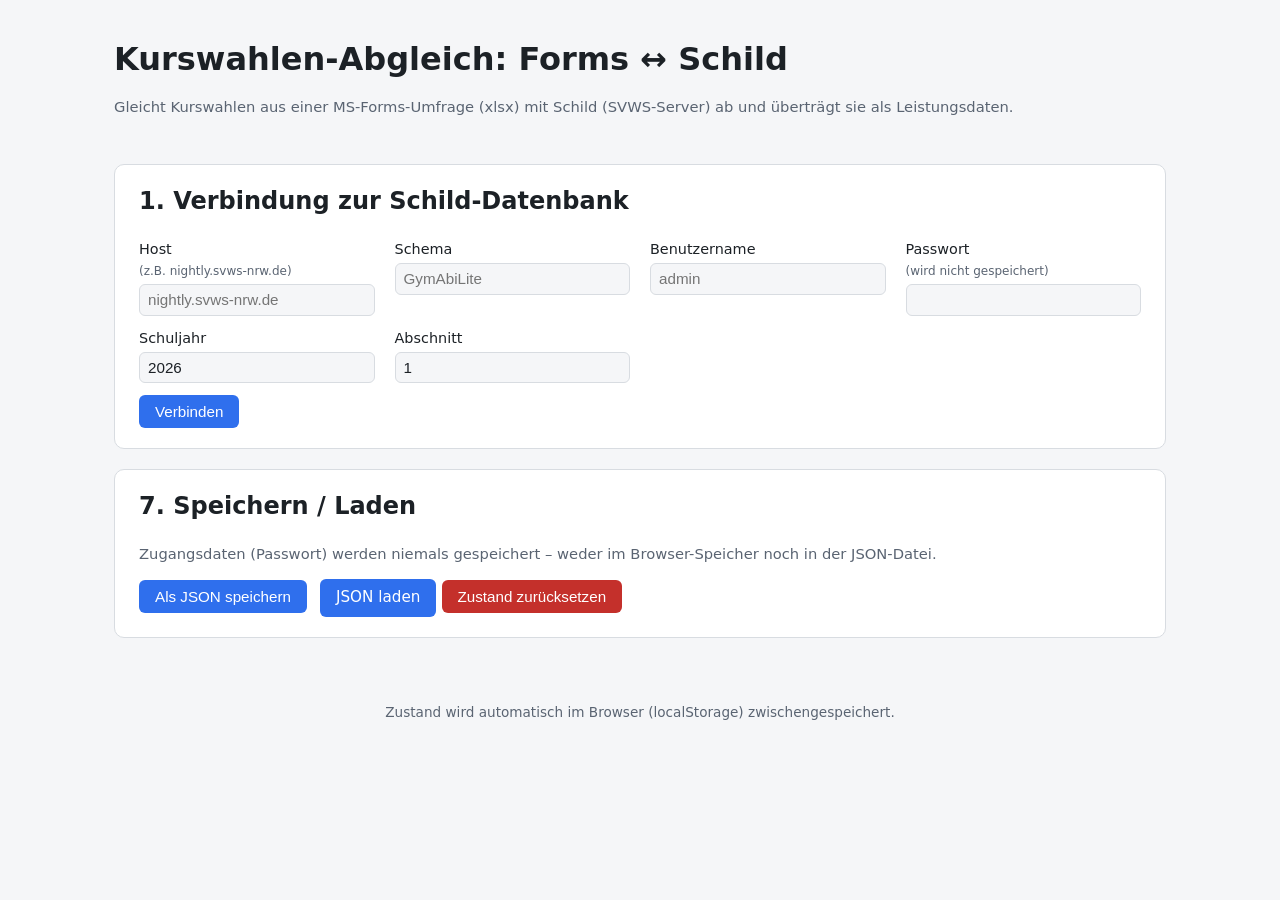
==== index.html @ 35ea18e5 "Funktion zum prüfen leerer Kurse eingebaut - ggf. löschen. (README ergänzt)" ====
<!DOCTYPE html>
<html lang="de">
<head>
<meta charset="UTF-8" />
<meta name="viewport" content="width=device-width, initial-scale=1.0" />
<title>Kurswahlen-Abgleich: Forms ↔ Schild</title>
<link rel="stylesheet" href="css/style.css" />
</head>
<body>
<header>
  <h1>Kurswahlen-Abgleich: Forms ↔ Schild</h1>
  <p class="subtitle">Gleicht Kurswahlen aus einer MS-Forms-Umfrage (xlsx) mit Schild (SVWS-Server) ab und überträgt sie als Leistungsdaten.</p>
</header>

<main>

<section id="section-connection" class="card">
  <h2>1. Verbindung zur Schild-Datenbank</h2>
  <div class="grid-form">
    <label>Host <small>(z.B. nightly.svws-nrw.de)</small>
      <input type="text" id="conn-host" placeholder="nightly.svws-nrw.de" />
    </label>
    <label>Schema
      <input type="text" id="conn-schema" placeholder="GymAbiLite" />
    </label>
    <label>Benutzername
      <input type="text" id="conn-username" placeholder="admin" autocomplete="username" />
    </label>
    <label>Passwort <small>(wird nicht gespeichert)</small>
      <input type="password" id="conn-password" autocomplete="current-password" />
    </label>
    <label>Schuljahr
      <input type="number" id="conn-jahr" placeholder="2026" />
    </label>
    <label>Abschnitt
      <input type="number" id="conn-abschnitt" min="1" max="2" placeholder="1" />
    </label>
  </div>
  <button id="btn-connect">Verbinden</button>
  <span id="connect-status" class="status-msg"></span>

  <div id="status-katalog-wrapper" class="hidden">
    <h3>Zu berücksichtigende Schüler-Status</h3>
    <div id="status-katalog-container" class="checkbox-row"></div>
  </div>
</section>

<section id="section-schild-data" class="card hidden">
  <h2>2. Schild-Daten laden</h2>
  <button id="btn-load-schild-data">Schüler &amp; Kurse laden</button>
  <span id="schild-data-status" class="status-msg"></span>
  <div id="schild-data-counts" class="counts"></div>
</section>

<section id="section-forms-import" class="card hidden">
  <h2>3. Forms-Datei laden</h2>
  <input type="file" id="forms-file-input" accept=".xlsx,.xls" />
  <span id="forms-file-status" class="status-msg"></span>

  <div id="forms-preview-wrapper" class="hidden table-scroll">
    <table id="forms-preview-table"></table>
  </div>

  <div id="forms-mapping-wrapper" class="hidden">
    <h3>Spaltenzuordnung</h3>
    <div class="mapping-columns">
      <div>
        <h4>Namensspalte</h4>
        <div id="forms-name-col-container" class="column-picker-list"></div>
      </div>
      <div>
        <h4>Kurswahl-Spalten</h4>
        <div id="forms-course-cols-container" class="column-picker-list"></div>
      </div>
    </div>
    <button id="btn-apply-mapping">Auswahl übernehmen</button>
    <span id="forms-mapping-status" class="status-msg"></span>
  </div>
</section>

<section id="section-course-rewrite" class="card hidden">
  <h2>3a. Kurs-Rewrite</h2>
  <p class="hint">
    Manche Forms-Antworten kombinieren mehrere Wahlen in einer Zelle (z.B. "Lernzeit + ELSA"). Über ein
    Trennzeichen lässt sich eine solche Zelle in mehrere einzelne Kurswahlen aufsplitten, die danach
    unabhängig voneinander gematcht und übertragen werden – aus "Lernzeit + ELSA" werden dann z.B. zwei
    getrennte Wahlen "Lernzeit" und "ELSA". Gilt für alle Kurswahl-Spalten gleichermaßen. Trennzeichen-Feld
    leeren, um nicht zu splitten (Standardzustand).
  </p>
  <label>Trennzeichen
    <input type="text" id="course-split-delimiter" placeholder="z.B. +" />
  </label>
  <button id="btn-apply-course-split">Übernehmen</button>
  <span id="course-split-status" class="status-msg"></span>
</section>

<section id="section-column-prefixes" class="card hidden">
  <h2>3b. Spaltenkürzel für Kurswahl-Spalten</h2>
  <p class="hint">
    Jeder Kurswahl-Spalte kann ein Kürzel vorangestellt werden, das beim Matching dem gewählten
    Kurstext vorangestellt wird (Standard: S&lt;Spaltennummer&gt;). So lässt sich z.B. "Rudern" aus
    Spalte 7 einem anderen Schild-Kurs zuordnen als "Rudern" aus Spalte 9. Kürzel-Feld leeren, um keinen
    Präfix zu verwenden; dasselbe Kürzel für mehrere Spalten vergeben, um sie beim Matching
    zusammenzufassen.
  </p>
  <div id="column-prefix-container" class="column-prefix-list"></div>
  <button id="btn-apply-column-prefixes">Kürzel übernehmen</button>
  <span id="column-prefix-status" class="status-msg"></span>
</section>

<section id="section-student-matching" class="card hidden">
  <h2>4. Abgleich Schüler</h2>
  <button id="btn-automatch-students">Automatisch matchen</button>
  <button id="btn-save-student-matches" class="btn-secondary">Speichern</button>
  <span id="student-match-summary" class="status-msg"></span>

  <div class="filter-row">
    <div class="checkbox-row" id="student-status-filter">
      <label><input type="checkbox" value="saved" checked /> Gespeichert</label>
      <label><input type="checkbox" value="high" checked /> Hohe Konfidenz (Vorschlag)</label>
      <label><input type="checkbox" value="low" checked /> Niedrige Konfidenz</label>
      <label><input type="checkbox" value="none" checked /> Kein Treffer</label>
      <label><input type="checkbox" value="ignored" checked /> Ignoriert</label>
    </div>
    <button type="button" class="btn-secondary" id="btn-student-filter-unsicher">Nur unsichere anzeigen</button>
    <button type="button" class="btn-secondary" id="btn-student-filter-alle">Alle anzeigen</button>
  </div>

  <div class="table-scroll">
    <table id="student-match-table">
      <thead><tr><th>Forms-Name</th><th>Schild-Schüler</th><th>Status</th><th>Ignorieren</th></tr></thead>
      <tbody></tbody>
    </table>
  </div>
  <datalist id="schueler-datalist"></datalist>
</section>

<section id="section-missing-students" class="card hidden">
  <h2>4a. Schüler ohne Forms-Abgabe</h2>
  <p class="hint">
    Zeigt Schild-Schüler:innen (aus der in Schritt 2 geladenen, statusgefilterten Liste), die bislang
    keiner Forms-Zeile zugeordnet sind – Stand der Zuordnungen aus Schritt 4. Über die Klassenauswahl in
    der Kopfzeile lässt sich auf eine Klasse eingrenzen; nach der ersten Auswahl kann mit den Pfeiltasten
    hoch/runter klassenweise weitergeblättert werden.
  </p>
  <button id="btn-check-missing-students">Prüfen / Aktualisieren</button>
  <span id="missing-students-status" class="status-msg"></span>
  <div class="table-scroll">
    <table id="missing-students-table">
      <thead>
        <tr>
          <th><button type="button" class="th-sort-btn" data-sort-key="name" data-label="Name">Name</button></th>
          <th><button type="button" class="th-sort-btn" data-sort-key="id" data-label="Schild-ID">Schild-ID</button></th>
          <th>
            <button type="button" class="th-sort-btn" data-sort-key="klasse" data-label="Klasse">Klasse</button>
            <select id="missing-students-klasse-filter"><option value="">Alle Klassen</option></select>
          </th>
        </tr>
      </thead>
      <tbody></tbody>
    </table>
  </div>
</section>

<section id="section-course-matching" class="card hidden">
  <h2>5. Abgleich Kurse</h2>
  <button id="btn-automatch-courses">Automatisch matchen</button>
  <span id="course-match-summary" class="status-msg"></span>

  <div class="filter-row">
    <div class="checkbox-row" id="course-status-filter">
      <label><input type="checkbox" value="saved" checked /> Gespeichert</label>
      <label><input type="checkbox" value="high" checked /> Hohe Konfidenz (Vorschlag)</label>
      <label><input type="checkbox" value="low" checked /> Niedrige Konfidenz</label>
      <label><input type="checkbox" value="none" checked /> Kein Treffer</label>
      <label><input type="checkbox" value="ignored" checked /> Ignoriert</label>
    </div>
    <button type="button" class="btn-secondary" id="btn-course-filter-unsicher">Nur unsichere anzeigen</button>
    <button type="button" class="btn-secondary" id="btn-course-filter-alle">Alle anzeigen</button>
  </div>

  <div class="table-scroll">
    <table id="course-match-table">
      <thead><tr><th>Forms-Kurstext</th><th>Schild-Kurs</th><th>Status</th><th>Ignorieren</th><th>Aktion</th></tr></thead>
      <tbody></tbody>
    </table>
  </div>
  <datalist id="kurs-datalist"></datalist>
</section>

<dialog id="create-kurs-dialog">
  <form id="create-kurs-form" method="dialog">
    <h3>Neuen Kurs anlegen</h3>
    <p class="hint">Für Forms-Kurstext: <strong id="create-kurs-source-text"></strong></p>
    <div class="grid-form">
      <label>Kürzel <small>(Pflichtfeld, eindeutige Kurs-Kennung in Schild)</small>
        <input type="text" id="create-kurs-kuerzel" required maxlength="30" />
      </label>
      <label>Zeugnisbezeichnung <small>(optional, hilft beim künftigen automatischen Matching)</small>
        <input type="text" id="create-kurs-bezeichnung" />
      </label>
      <label>Fach <small>(optional)</small>
        <select id="create-kurs-fach"><option value="">(kein Fach)</option></select>
      </label>
      <label>Kursart (allgemein) <small>(Pflichtfeld, z.B. AG, GK, ZK)</small>
        <input type="text" id="create-kurs-kursart" list="kursart-datalist" required />
        <datalist id="kursart-datalist"></datalist>
      </label>
      <label>Wochenstunden
        <input type="number" id="create-kurs-wochenstunden" min="0" value="2" />
      </label>
      <label><input type="checkbox" id="create-kurs-sichtbar" checked /> Sichtbar in Schild</label>
    </div>
    <div>
      <span>Jahrgänge <small>(vorbelegt: 05–10, EF, Q1, Q2, falls in Schild vorhanden)</small></span>
      <div id="create-kurs-jahrgaenge-container" class="checkbox-row"></div>
    </div>
    <span id="create-kurs-status" class="status-msg"></span>
    <div class="dialog-actions">
      <button type="button" id="btn-create-kurs-cancel" class="btn-secondary">Abbrechen</button>
      <button type="submit" id="btn-create-kurs-submit">Kurs anlegen</button>
    </div>
  </form>
</dialog>

<section id="section-transfer" class="card hidden">
  <h2>6. Übertragung</h2>
  <div class="grid-form">
    <label>Kursart-Fallback <small>(falls Kurs keine Kursart liefert)</small>
      <input type="text" id="default-kursart" placeholder="z.B. AG" />
    </label>
    <label>Wochenstunden-Fallback
      <input type="number" id="default-wochenstunden" min="0" value="0" />
    </label>
    <label>Umfang Lernstandsbericht
      <select id="default-umfang">
        <option value="V">V (voller Umfang)</option>
        <option value="R">R (reduzierter Umfang)</option>
      </select>
    </label>
    <label><input type="checkbox" id="default-auf-zeugnis" /> Auf Zeugnis</label>
    <label><input type="checkbox" id="default-epochal" /> Epochalunterricht</label>
  </div>

  <button id="btn-compute-preview">Vorschau berechnen</button>
  <span id="transfer-preview-status" class="status-msg"></span>
  <div class="counts" id="transfer-preview-counts"></div>

  <div class="table-scroll">
    <table id="transfer-preview-table">
      <thead><tr><th><input type="checkbox" id="transfer-select-all" checked /></th><th>Schüler</th><th>Kurs</th><th>Hinweis</th></tr></thead>
      <tbody></tbody>
    </table>
  </div>

  <button id="btn-execute-transfer" disabled>Übertragen starten</button>
  <div id="transfer-log" class="log"></div>
</section>

<section id="section-save-load" class="card">
  <h2>7. Speichern / Laden</h2>
  <p class="hint">Zugangsdaten (Passwort) werden niemals gespeichert – weder im Browser-Speicher noch in der JSON-Datei.</p>
  <button id="btn-export-json">Als JSON speichern</button>
  <label class="file-btn">JSON laden
    <input type="file" id="import-json-input" accept=".json" />
  </label>
  <button id="btn-reset-state" class="btn-danger">Zustand zurücksetzen</button>
  <span id="save-load-status" class="status-msg"></span>
</section>

<section id="section-nachbereitung" class="card hidden">
  <h2>8. Nachbereitung</h2>
  <p class="hint">
    Kontrollen auf den in Schritt 2 geladenen Schild-Daten, unabhängig vom Forms-Abgleich – z.B. um
    Datenreste aus früheren, fehlgeschlagenen Übertragungen aufzuspüren.
  </p>
  <p class="hint">
    Die in Klammern angezeigten Teilnehmerzahlen der Kurse stammen aus dem letzten "Schild-Daten laden"
    (Schritt 2) und werden automatisch nach jeder Übertragung (Schritt 6) und jedem Split unten aktualisiert.
    Bei Bedarf (z.B. wenn parallel in Schild selbst etwas geändert wurde) auch manuell möglich:
  </p>
  <button type="button" class="btn-secondary" id="btn-refresh-kursbelegung">Kursbelegung aktualisieren</button>
  <span id="kursbelegung-refresh-status" class="status-msg"></span>

  <h3>Leistungsdaten mit leerem Kurs</h3>
  <p class="hint">
    Findet Leistungsdaten-Einträge, die eine Kursart tragen (also ursprünglich einem Kurs zugeordnet
    waren), deren Kurs-Verknüpfung aber fehlt <em>oder</em> auf einen nicht mehr existierenden Kurs zeigt
    – letzteres z.B. bei doppelt angelegten Einträgen für dasselbe Fach, bei denen einer der beiden Kurse
    zwischenzeitlich in Schild gelöscht wurde (Schild zeigt den Kurs dann als leer an, obwohl technisch
    eine Kurs-ID hinterlegt ist). Normaler Klassenunterricht (ohne Kursart) wird nicht gemeldet.
  </p>
  <button id="btn-run-check-leerer-kurs">Prüfen</button>
  <span id="check-leerer-kurs-status" class="status-msg"></span>
  <progress id="check-leerer-kurs-progress" class="progress-bar hidden" value="0" max="100"></progress>

  <div class="table-scroll">
    <table id="check-leerer-kurs-table">
      <thead>
        <tr>
          <th><input type="checkbox" id="check-leerer-kurs-select-all" /></th>
          <th>Schüler</th>
          <th>Fach</th>
          <th>Kursart</th>
          <th>Kurs-ID</th>
          <th>Leistungsdaten-ID</th>
        </tr>
      </thead>
      <tbody></tbody>
    </table>
  </div>
  <button id="btn-delete-check-leerer-kurs" class="btn-danger" disabled>Ausgewählte löschen</button>
  <div id="check-leerer-kurs-log" class="log"></div>

  <h3>Split in Jahrgangskurse</h3>
  <p class="hint">
    Verschiebt Schüler:innen eines Jahrgangs von einem Quellkurs in einen Zielkurs (z.B. um einen
    gemeinsam angelegten Kurs nachträglich nach Jahrgängen aufzuteilen). Quell- und Zielkurs müssen
    bereits existierende Kurse sein; fehlt der passende Zielkurs, legt der Button "+ Kurs" im Zielkurs-Feld
    ihn über denselben Dialog wie in Schritt 5 an (mit Vorschlägen aus dem Quellkurs vorbelegt, aber frei
    änderbar). Bereits im Zielkurs vorhandene Schüler:innen werden nicht doppelt angelegt, aber trotzdem
    aus dem Quellkurs entfernt. Über "+ Jahrgang" lässt sich zu einer Zeile schnell eine weitere Zeile mit
    demselben Quellkurs anlegen, um einen Kurs auf mehrere Jahrgänge/Zielkurse aufzuteilen.
  </p>
  <div class="table-scroll">
    <table id="split-jahrgang-table" class="split-table">
      <thead>
        <tr>
          <th>Quellkurs</th>
          <th>Jahrgang</th>
          <th>Zielkurs</th>
          <th></th>
        </tr>
      </thead>
      <tbody></tbody>
    </table>
  </div>
  <button type="button" class="btn-secondary" id="btn-split-jahrgang-add-row">+ Zeile hinzufügen</button>
  <button id="btn-split-jahrgang-execute">Split durchführen</button>
  <span id="split-jahrgang-status" class="status-msg"></span>
  <progress id="split-jahrgang-progress" class="progress-bar hidden" value="0" max="100"></progress>
  <div id="split-jahrgang-log" class="log"></div>

  <h3>Split in Klassenkurse</h3>
  <p class="hint">
    Wie "Split in Jahrgangskurse" oben, aber nach Klasse statt Jahrgang gruppiert – z.B. um einen gemeinsam
    angelegten Kurs klassenweise aufzuteilen. Quell- und Zielkurs müssen bereits existierende Kurse sein;
    fehlt der passende Zielkurs, legt der Button "+ Kurs" im Zielkurs-Feld ihn über denselben Dialog wie in
    Schritt 5 an (da Kurse in Schild keine direkte Klassen-, sondern nur eine Jahrgangs-Zuordnung kennen,
    wird dabei der Jahrgang der gewählten Klasse vorausgewählt, bleibt aber änderbar). Bereits im Zielkurs
    vorhandene Schüler:innen werden nicht doppelt angelegt, aber trotzdem aus dem Quellkurs entfernt. Über
    "+ Klasse" lässt sich zu einer Zeile schnell eine weitere Zeile mit demselben Quellkurs anlegen.
  </p>
  <div class="table-scroll">
    <table id="split-klasse-table" class="split-table">
      <thead>
        <tr>
          <th>Quellkurs</th>
          <th>Klasse</th>
          <th>Zielkurs</th>
          <th></th>
        </tr>
      </thead>
      <tbody></tbody>
    </table>
  </div>
  <button type="button" class="btn-secondary" id="btn-split-klasse-add-row">+ Zeile hinzufügen</button>
  <button id="btn-split-klasse-execute">Split durchführen</button>
  <span id="split-klasse-status" class="status-msg"></span>
  <progress id="split-klasse-progress" class="progress-bar hidden" value="0" max="100"></progress>
  <div id="split-klasse-log" class="log"></div>

  <h3>Kurse ohne Forms-Wahl</h3>
  <p class="hint">
    Vergleicht für alle in Schritt 4 gematchten Schüler:innen ihre aktuellen Schild-Kurse mit ihren
    gematchten Forms-Kurswahlen aus Schritt 5 und findet Leistungsdaten-Einträge zu Kursen, die laut Forms
    nicht (mehr) gewählt wurden – z.B. Reste einer alten AG-Wahl. Setzt einen abgeschlossenen
    Forms-Abgleich voraus (Schritte 3–5). Berücksichtigt dabei auch die oben konfigurierten Splits: liegt
    ein Kurs auf einem Zielkurs eines Jahrgangs- oder Klassen-Splits, gilt rückwirkend der ursprüngliche
    Quellkurs als gewählt – ein frisch gesplitteter Kurs wird also nicht fälschlich als "nicht gewählt"
    gemeldet, nur weil er selbst nie Teil einer Forms-Kurswahl war. Da reguläre Fachkurse (Mathematik,
    Deutsch, …) nichts mit der Forms-Umfrage zu tun haben und sonst immer als "nicht gewählt" auftauchen
    würden, muss der Vergleich auf mindestens ein Fach und eine Kursart eingegrenzt werden.
  </p>
  <div class="checkbox-row">
    <label><input type="checkbox" id="kurse-ohne-wahl-fach-select-all" checked /> <strong>Fach: alle</strong></label>
  </div>
  <div class="checkbox-row" id="kurse-ohne-wahl-fach-filter"></div>
  <div class="checkbox-row">
    <label><input type="checkbox" id="kurse-ohne-wahl-kursart-select-all" checked /> <strong>Kursart: alle</strong></label>
  </div>
  <div class="checkbox-row" id="kurse-ohne-wahl-kursart-filter"></div>
  <button id="btn-run-kurse-ohne-wahl">Prüfen</button>
  <span id="kurse-ohne-wahl-status" class="status-msg"></span>
  <progress id="kurse-ohne-wahl-progress" class="progress-bar hidden" value="0" max="100"></progress>

  <div>
    <input type="text" id="kurse-ohne-wahl-suche" placeholder="Suchen (Schüler, Fach, Kursart, Kurs) …" />
  </div>
  <div class="table-scroll">
    <table id="kurse-ohne-wahl-table">
      <thead>
        <tr>
          <th><input type="checkbox" id="kurse-ohne-wahl-select-all" /></th>
          <th><button type="button" class="th-sort-btn" data-sort-key="schueler" data-label="Schüler">Schüler</button></th>
          <th><button type="button" class="th-sort-btn" data-sort-key="fach" data-label="Fach">Fach</button></th>
          <th><button type="button" class="th-sort-btn" data-sort-key="kursart" data-label="Kursart">Kursart</button></th>
          <th><button type="button" class="th-sort-btn" data-sort-key="kurs" data-label="Kurs">Kurs</button></th>
          <th><button type="button" class="th-sort-btn" data-sort-key="id" data-label="Leistungsdaten-ID">Leistungsdaten-ID</button></th>
          <th></th>
        </tr>
      </thead>
      <tbody></tbody>
    </table>
  </div>
  <button id="btn-delete-kurse-ohne-wahl" class="btn-danger" disabled>Ausgewählte löschen</button>
  <div id="kurse-ohne-wahl-log" class="log"></div>

  <h3>Leere Kurse suchen</h3>
  <p class="hint">
    Findet Kurse, denen aktuell keine Schüler:innen zugeordnet sind – basierend auf dem zuletzt geladenen
    Datenstand (Schritt 2 bzw. "Kursbelegung aktualisieren" oben), z.B. um Kurse aufzuspüren, die nach
    einem Split oder einer Bereinigung leer zurückgeblieben sind. Wie bei "Kurse ohne Forms-Wahl" lässt
    sich die Suche auf bestimmte Fächer und/oder Kursarten eingrenzen (eigene, unabhängig gespeicherte
    Auswahl). Das Löschen betrifft den Kurs selbst, nicht nur einzelne Leistungsdaten – Schild prüft dabei
    serverseitig, ob der Kurs überhaupt löschbar ist (z.B. keine anderen Abhängigkeiten), und meldet das
    Ergebnis je Kurs einzeln zurück.
  </p>
  <div class="checkbox-row">
    <label><input type="checkbox" id="leere-kurse-fach-select-all" checked /> <strong>Fach: alle</strong></label>
  </div>
  <div class="checkbox-row" id="leere-kurse-fach-filter"></div>
  <div class="checkbox-row">
    <label><input type="checkbox" id="leere-kurse-kursart-select-all" checked /> <strong>Kursart: alle</strong></label>
  </div>
  <div class="checkbox-row" id="leere-kurse-kursart-filter"></div>
  <button id="btn-run-leere-kurse">Prüfen</button>
  <span id="leere-kurse-status" class="status-msg"></span>

  <div>
    <input type="text" id="leere-kurse-suche" placeholder="Suchen (Kurs, Fach, Kursart) …" />
  </div>
  <div class="table-scroll">
    <table id="leere-kurse-table">
      <thead>
        <tr>
          <th><input type="checkbox" id="leere-kurse-select-all" /></th>
          <th><button type="button" class="th-sort-btn" data-sort-key="kurs" data-label="Kurs">Kurs</button></th>
          <th><button type="button" class="th-sort-btn" data-sort-key="fach" data-label="Fach">Fach</button></th>
          <th><button type="button" class="th-sort-btn" data-sort-key="kursart" data-label="Kursart">Kursart</button></th>
          <th><button type="button" class="th-sort-btn" data-sort-key="id" data-label="Kurs-ID">Kurs-ID</button></th>
          <th></th>
        </tr>
      </thead>
      <tbody></tbody>
    </table>
  </div>
  <button id="btn-delete-leere-kurse" class="btn-danger" disabled>Ausgewählte löschen</button>
  <div id="leere-kurse-log" class="log"></div>

  <datalist id="kurs-datalist-anzahl"></datalist>
</section>

</main>

<footer>
  <p>Zustand wird automatisch im Browser (localStorage) zwischengespeichert.</p>
</footer>

<script src="js/vendor/xlsx.full.min.js"></script>
<script src="js/svwsApi.js"></script>
<script src="js/formsImport.js"></script>
<script src="js/matching.js"></script>
<script src="js/storage.js"></script>
<script src="js/check.js"></script>
<script src="js/app.js"></script>
</body>
</html>
---- css/style.css ----
:root {
  color-scheme: light dark;
  --bg: #f5f6f8;
  --card-bg: #ffffff;
  --border: #d8dce1;
  --text: #1c2126;
  --muted: #5a6472;
  --accent: #2f6fed;
  --accent-contrast: #ffffff;
  --ok: #1a7f37;
  --warn: #b26a00;
  --error: #c4302b;
}

@media (prefers-color-scheme: dark) {
  :root {
    --bg: #14171c;
    --card-bg: #1d2128;
    --border: #333a44;
    --text: #e7eaee;
    --muted: #98a2ae;
    --accent: #5b8cff;
    --accent-contrast: #0b1220;
  }
}

* { box-sizing: border-box; }

body {
  margin: 0;
  font-family: system-ui, "Segoe UI", Roboto, sans-serif;
  background: var(--bg);
  color: var(--text);
  line-height: 1.4;
}

header, main, footer { max-width: 1100px; margin: 0 auto; padding: 1rem 1.5rem; }

header h1 { margin-bottom: 0.2rem; }
.subtitle, .hint { color: var(--muted); font-size: 0.92rem; }

.card {
  background: var(--card-bg);
  border: 1px solid var(--border);
  border-radius: 10px;
  padding: 1.25rem 1.5rem;
  margin-bottom: 1.25rem;
}

.card h2 { margin-top: 0; }

.hidden { display: none !important; }

.grid-form {
  display: grid;
  grid-template-columns: repeat(auto-fit, minmax(220px, 1fr));
  gap: 0.75rem 1.25rem;
  margin-bottom: 0.75rem;
}

.grid-form label {
  display: flex;
  flex-direction: column;
  gap: 0.25rem;
  font-size: 0.9rem;
}

.grid-form label small { color: var(--muted); font-weight: normal; }

input[type="text"], input[type="password"], input[type="number"], select {
  padding: 0.4rem 0.5rem;
  border: 1px solid var(--border);
  border-radius: 6px;
  background: var(--bg);
  color: var(--text);
  font-size: 0.95rem;
}

button {
  background: var(--accent);
  color: var(--accent-contrast);
  border: none;
  border-radius: 6px;
  padding: 0.5rem 1rem;
  font-size: 0.95rem;
  cursor: pointer;
  margin-right: 0.5rem;
}

button:disabled { opacity: 0.5; cursor: not-allowed; }

button:hover:not(:disabled) { filter: brightness(1.08); }

.btn-secondary {
  background: transparent;
  color: var(--accent);
  border: 1px solid var(--accent);
  padding: 0.3rem 0.7rem;
  font-size: 0.85rem;
}

.btn-danger { background: var(--error); }

.filter-row {
  display: flex;
  align-items: center;
  flex-wrap: wrap;
  gap: 0.75rem;
  margin: 0.5rem 0;
}
.filter-row .checkbox-row { margin: 0; }

.file-btn {
  display: inline-block;
  background: var(--accent);
  color: var(--accent-contrast);
  border-radius: 6px;
  padding: 0.5rem 1rem;
  cursor: pointer;
  font-size: 0.95rem;
}
.file-btn input { display: none; }

.status-msg { margin-left: 0.5rem; font-size: 0.9rem; }
.status-msg.ok { color: var(--ok); }
.status-msg.warn { color: var(--warn); }
.status-msg.error { color: var(--error); }

.counts { margin-top: 0.5rem; font-size: 0.9rem; color: var(--muted); }

.checkbox-row {
  display: flex;
  flex-wrap: wrap;
  gap: 0.5rem 1.25rem;
  margin: 0.5rem 0 1rem;
}
.checkbox-row label { display: flex; align-items: center; gap: 0.35rem; font-size: 0.9rem; white-space: nowrap; }

.mapping-columns {
  display: flex;
  flex-direction: column;
  gap: 1rem;
  min-width: 0;
}

/* Für Namens-/Kurswahl-Spaltenauswahl in Schritt 3: Forms-Spaltenüberschriften können sehr lang
   sein, daher ein Eintrag pro Zeile mit Zeilenumbruch statt nebeneinander wie bei .checkbox-row. */
.column-picker-list {
  display: flex;
  flex-direction: column;
  gap: 0.4rem;
  margin: 0.5rem 0 1rem;
  min-width: 0;
}
.column-picker-list label {
  display: flex;
  align-items: flex-start;
  gap: 0.5rem;
  font-size: 0.9rem;
  white-space: normal;
  overflow-wrap: break-word;
  min-width: 0;
}
.column-picker-list input { flex-shrink: 0; margin-top: 0.2rem; }

.column-prefix-list {
  display: flex;
  flex-direction: column;
  gap: 0.5rem;
  margin: 0.75rem 0;
}
.column-prefix-row {
  display: flex;
  align-items: center;
  gap: 0.75rem;
  flex-wrap: wrap;
}
.column-prefix-row .column-prefix-header {
  flex: 1 1 300px;
  min-width: 0;
  overflow-wrap: break-word;
  font-size: 0.88rem;
  color: var(--muted);
}
.column-prefix-row input {
  width: 6rem;
  flex-shrink: 0;
}

.table-scroll {
  max-height: 480px;
  overflow: auto;
  border: 1px solid var(--border);
  border-radius: 8px;
  margin: 0.75rem 0;
}

table { border-collapse: collapse; width: 100%; font-size: 0.88rem; }
thead th {
  position: sticky; top: 0;
  background: var(--card-bg);
  border-bottom: 1px solid var(--border);
  text-align: left;
  padding: 0.4rem 0.6rem;
}
tbody td { padding: 0.3rem 0.6rem; border-bottom: 1px solid var(--border); vertical-align: middle; }
tbody tr:hover { background: color-mix(in srgb, var(--accent) 6%, transparent); }

.th-sort-btn {
  background: none;
  border: none;
  color: var(--text);
  font-weight: 600;
  font-size: inherit;
  padding: 0;
  margin: 0;
  cursor: pointer;
  white-space: nowrap;
}
.th-sort-btn:hover { color: var(--accent); }
.th-sort-btn.sort-active { color: var(--accent); }

.match-input { width: 100%; min-width: 220px; }
.match-input.invalid { border-color: var(--error); }
.match-input.auto { border-color: var(--ok); }

.confidence-badge {
  display: inline-block;
  padding: 0.05rem 0.4rem;
  border-radius: 999px;
  font-size: 0.78rem;
}
.confidence-badge.high { background: color-mix(in srgb, var(--ok) 20%, transparent); color: var(--ok); }
.confidence-badge.low { background: color-mix(in srgb, var(--warn) 20%, transparent); color: var(--warn); }
.confidence-badge.none { background: color-mix(in srgb, var(--error) 20%, transparent); color: var(--error); }
.confidence-badge.saved { background: color-mix(in srgb, var(--accent) 20%, transparent); color: var(--accent); }

.log {
  max-height: 260px;
  overflow: auto;
  font-family: ui-monospace, Consolas, monospace;
  font-size: 0.8rem;
  background: var(--bg);
  border: 1px solid var(--border);
  border-radius: 8px;
  padding: 0.5rem 0.75rem;
  margin-top: 0.5rem;
  white-space: pre-wrap;
}

footer { color: var(--muted); font-size: 0.85rem; text-align: center; }

.btn-create-kurs-row {
  background: transparent;
  color: var(--accent);
  border: 1px dashed var(--accent);
  padding: 0.15rem 0.5rem;
  font-size: 0.8rem;
  white-space: nowrap;
}

dialog#create-kurs-dialog {
  border: 1px solid var(--border);
  border-radius: 10px;
  padding: 1.25rem 1.5rem;
  background: var(--card-bg);
  color: var(--text);
  max-width: 32rem;
  width: 90vw;
}
dialog#create-kurs-dialog::backdrop { background: rgba(0, 0, 0, 0.45); }
dialog#create-kurs-dialog h3 { margin-top: 0; }
dialog#create-kurs-dialog .grid-form { grid-template-columns: 1fr; }
.dialog-actions {
  display: flex;
  justify-content: flex-end;
  gap: 0.5rem;
  margin-top: 0.75rem;
}

#section-course-rewrite label {
  display: flex;
  flex-direction: column;
  gap: 0.25rem;
  font-size: 0.9rem;
  max-width: 8rem;
  margin-bottom: 0.75rem;
}

.progress-bar {
  display: block;
  width: 100%;
  height: 0.6rem;
  margin: 0.5rem 0;
  border: none;
  border-radius: 999px;
  overflow: hidden;
  accent-color: var(--accent);
}
.progress-bar::-webkit-progress-bar { background: var(--bg); border-radius: 999px; }
.progress-bar::-webkit-progress-value { background: var(--accent); border-radius: 999px; }
.progress-bar::-moz-progress-bar { background: var(--accent); border-radius: 999px; }

.split-table input,
.split-table select { min-width: 220px; }
.split-table .row-actions { display: flex; gap: 0.35rem; white-space: nowrap; }
.split-table .row-actions button {
  padding: 0.2rem 0.5rem;
  font-size: 0.8rem;
  margin-right: 0;
}

#kurse-ohne-wahl-suche,
#leere-kurse-suche { width: 100%; max-width: 24rem; margin: 0.5rem 0; }
#kurse-ohne-wahl-table .btn-secondary,
#leere-kurse-table .btn-secondary { padding: 0.15rem 0.5rem; font-size: 0.8rem; }
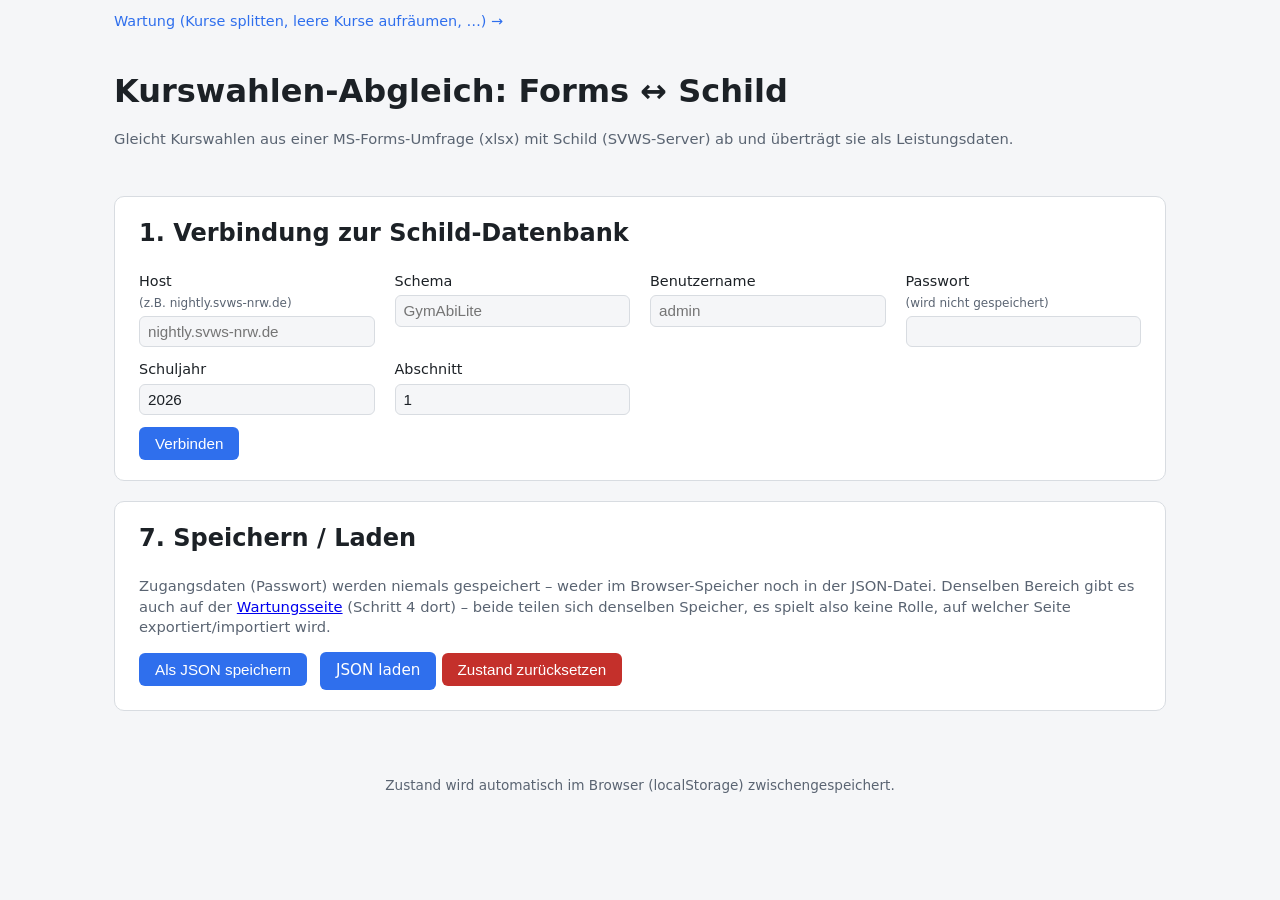
==== commit 6fcde4b4: "Wartung vom Import getrennt" ====
--- a/index.html
+++ b/index.html
@@ -7,6 +7,7 @@
 <link rel="stylesheet" href="css/style.css" />
 </head>
 <body>
+<nav class="page-nav"><a href="wartung.html">Wartung (Kurse splitten, leere Kurse aufräumen, …) →</a></nav>
 <header>
   <h1>Kurswahlen-Abgleich: Forms ↔ Schild</h1>
   <p class="subtitle">Gleicht Kurswahlen aus einer MS-Forms-Umfrage (xlsx) mit Schild (SVWS-Server) ab und überträgt sie als Leistungsdaten.</p>
@@ -240,6 +241,9 @@
     </label>
     <label><input type="checkbox" id="default-auf-zeugnis" /> Auf Zeugnis</label>
     <label><input type="checkbox" id="default-epochal" /> Epochalunterricht</label>
+    <label>Nur ab Excel-Zeile <small>(optional, für Nachträge – Zeile 1 ist die Kopfzeile, Zeile 2 die erste Datenzeile)</small>
+      <input type="number" id="transfer-start-row" min="1" placeholder="alle Zeilen" />
+    </label>
   </div>
 
   <button id="btn-compute-preview">Vorschau berechnen</button>
@@ -259,7 +263,12 @@
 
 <section id="section-save-load" class="card">
   <h2>7. Speichern / Laden</h2>
-  <p class="hint">Zugangsdaten (Passwort) werden niemals gespeichert – weder im Browser-Speicher noch in der JSON-Datei.</p>
+  <p class="hint">
+    Zugangsdaten (Passwort) werden niemals gespeichert – weder im Browser-Speicher noch in der JSON-Datei.
+    Denselben Bereich gibt es auch auf der <a href="wartung.html">Wartungsseite</a> (Schritt 4 dort) – beide
+    teilen sich denselben Speicher, es spielt also keine Rolle, auf welcher Seite exportiert/importiert
+    wird.
+  </p>
   <button id="btn-export-json">Als JSON speichern</button>
   <label class="file-btn">JSON laden
     <input type="file" id="import-json-input" accept=".json" />
@@ -268,120 +277,28 @@
   <span id="save-load-status" class="status-msg"></span>
 </section>
 
-<section id="section-nachbereitung" class="card hidden">
-  <h2>8. Nachbereitung</h2>
-  <p class="hint">
-    Kontrollen auf den in Schritt 2 geladenen Schild-Daten, unabhängig vom Forms-Abgleich – z.B. um
-    Datenreste aus früheren, fehlgeschlagenen Übertragungen aufzuspüren.
-  </p>
-  <p class="hint">
-    Die in Klammern angezeigten Teilnehmerzahlen der Kurse stammen aus dem letzten "Schild-Daten laden"
-    (Schritt 2) und werden automatisch nach jeder Übertragung (Schritt 6) und jedem Split unten aktualisiert.
-    Bei Bedarf (z.B. wenn parallel in Schild selbst etwas geändert wurde) auch manuell möglich:
-  </p>
-  <button type="button" class="btn-secondary" id="btn-refresh-kursbelegung">Kursbelegung aktualisieren</button>
-  <span id="kursbelegung-refresh-status" class="status-msg"></span>
-
-  <h3>Leistungsdaten mit leerem Kurs</h3>
-  <p class="hint">
-    Findet Leistungsdaten-Einträge, die eine Kursart tragen (also ursprünglich einem Kurs zugeordnet
-    waren), deren Kurs-Verknüpfung aber fehlt <em>oder</em> auf einen nicht mehr existierenden Kurs zeigt
-    – letzteres z.B. bei doppelt angelegten Einträgen für dasselbe Fach, bei denen einer der beiden Kurse
-    zwischenzeitlich in Schild gelöscht wurde (Schild zeigt den Kurs dann als leer an, obwohl technisch
-    eine Kurs-ID hinterlegt ist). Normaler Klassenunterricht (ohne Kursart) wird nicht gemeldet.
-  </p>
-  <button id="btn-run-check-leerer-kurs">Prüfen</button>
-  <span id="check-leerer-kurs-status" class="status-msg"></span>
-  <progress id="check-leerer-kurs-progress" class="progress-bar hidden" value="0" max="100"></progress>
-
-  <div class="table-scroll">
-    <table id="check-leerer-kurs-table">
-      <thead>
-        <tr>
-          <th><input type="checkbox" id="check-leerer-kurs-select-all" /></th>
-          <th>Schüler</th>
-          <th>Fach</th>
-          <th>Kursart</th>
-          <th>Kurs-ID</th>
-          <th>Leistungsdaten-ID</th>
-        </tr>
-      </thead>
-      <tbody></tbody>
-    </table>
-  </div>
-  <button id="btn-delete-check-leerer-kurs" class="btn-danger" disabled>Ausgewählte löschen</button>
-  <div id="check-leerer-kurs-log" class="log"></div>
-
-  <h3>Split in Jahrgangskurse</h3>
-  <p class="hint">
-    Verschiebt Schüler:innen eines Jahrgangs von einem Quellkurs in einen Zielkurs (z.B. um einen
-    gemeinsam angelegten Kurs nachträglich nach Jahrgängen aufzuteilen). Quell- und Zielkurs müssen
-    bereits existierende Kurse sein; fehlt der passende Zielkurs, legt der Button "+ Kurs" im Zielkurs-Feld
-    ihn über denselben Dialog wie in Schritt 5 an (mit Vorschlägen aus dem Quellkurs vorbelegt, aber frei
-    änderbar). Bereits im Zielkurs vorhandene Schüler:innen werden nicht doppelt angelegt, aber trotzdem
-    aus dem Quellkurs entfernt. Über "+ Jahrgang" lässt sich zu einer Zeile schnell eine weitere Zeile mit
-    demselben Quellkurs anlegen, um einen Kurs auf mehrere Jahrgänge/Zielkurse aufzuteilen.
-  </p>
-  <div class="table-scroll">
-    <table id="split-jahrgang-table" class="split-table">
-      <thead>
-        <tr>
-          <th>Quellkurs</th>
-          <th>Jahrgang</th>
-          <th>Zielkurs</th>
-          <th></th>
-        </tr>
-      </thead>
-      <tbody></tbody>
-    </table>
-  </div>
-  <button type="button" class="btn-secondary" id="btn-split-jahrgang-add-row">+ Zeile hinzufügen</button>
-  <button id="btn-split-jahrgang-execute">Split durchführen</button>
-  <span id="split-jahrgang-status" class="status-msg"></span>
-  <progress id="split-jahrgang-progress" class="progress-bar hidden" value="0" max="100"></progress>
-  <div id="split-jahrgang-log" class="log"></div>
-
-  <h3>Split in Klassenkurse</h3>
-  <p class="hint">
-    Wie "Split in Jahrgangskurse" oben, aber nach Klasse statt Jahrgang gruppiert – z.B. um einen gemeinsam
-    angelegten Kurs klassenweise aufzuteilen. Quell- und Zielkurs müssen bereits existierende Kurse sein;
-    fehlt der passende Zielkurs, legt der Button "+ Kurs" im Zielkurs-Feld ihn über denselben Dialog wie in
-    Schritt 5 an (da Kurse in Schild keine direkte Klassen-, sondern nur eine Jahrgangs-Zuordnung kennen,
-    wird dabei der Jahrgang der gewählten Klasse vorausgewählt, bleibt aber änderbar). Bereits im Zielkurs
-    vorhandene Schüler:innen werden nicht doppelt angelegt, aber trotzdem aus dem Quellkurs entfernt. Über
-    "+ Klasse" lässt sich zu einer Zeile schnell eine weitere Zeile mit demselben Quellkurs anlegen.
-  </p>
-  <div class="table-scroll">
-    <table id="split-klasse-table" class="split-table">
-      <thead>
-        <tr>
-          <th>Quellkurs</th>
-          <th>Klasse</th>
-          <th>Zielkurs</th>
-          <th></th>
-        </tr>
-      </thead>
-      <tbody></tbody>
-    </table>
-  </div>
-  <button type="button" class="btn-secondary" id="btn-split-klasse-add-row">+ Zeile hinzufügen</button>
-  <button id="btn-split-klasse-execute">Split durchführen</button>
-  <span id="split-klasse-status" class="status-msg"></span>
-  <progress id="split-klasse-progress" class="progress-bar hidden" value="0" max="100"></progress>
-  <div id="split-klasse-log" class="log"></div>
-
-  <h3>Kurse ohne Forms-Wahl</h3>
+<section id="section-kurse-ohne-wahl" class="card hidden">
+  <h2>8. Kurse ohne Forms-Wahl</h2>
   <p class="hint">
     Vergleicht für alle in Schritt 4 gematchten Schüler:innen ihre aktuellen Schild-Kurse mit ihren
     gematchten Forms-Kurswahlen aus Schritt 5 und findet Leistungsdaten-Einträge zu Kursen, die laut Forms
     nicht (mehr) gewählt wurden – z.B. Reste einer alten AG-Wahl. Setzt einen abgeschlossenen
-    Forms-Abgleich voraus (Schritte 3–5). Berücksichtigt dabei auch die oben konfigurierten Splits: liegt
-    ein Kurs auf einem Zielkurs eines Jahrgangs- oder Klassen-Splits, gilt rückwirkend der ursprüngliche
-    Quellkurs als gewählt – ein frisch gesplitteter Kurs wird also nicht fälschlich als "nicht gewählt"
-    gemeldet, nur weil er selbst nie Teil einer Forms-Kurswahl war. Da reguläre Fachkurse (Mathematik,
-    Deutsch, …) nichts mit der Forms-Umfrage zu tun haben und sonst immer als "nicht gewählt" auftauchen
-    würden, muss der Vergleich auf mindestens ein Fach und eine Kursart eingegrenzt werden.
-  </p>
+    Forms-Abgleich voraus (Schritte 3–5). Berücksichtigt dabei auch die auf der
+    <a href="wartung.html">Wartungsseite</a> konfigurierten Jahrgangs-/Klassen-Splits: liegt ein Kurs auf
+    einem Zielkurs eines solchen Splits, gilt rückwirkend der ursprüngliche Quellkurs als gewählt – ein
+    frisch gesplitteter Kurs wird also nicht fälschlich als "nicht gewählt" gemeldet, nur weil er selbst
+    nie Teil einer Forms-Kurswahl war. Da reguläre Fachkurse (Mathematik, Deutsch, …) nichts mit der
+    Forms-Umfrage zu tun haben und sonst immer als "nicht gewählt" auftauchen würden, muss der Vergleich
+    auf mindestens ein Fach und eine Kursart eingegrenzt werden.
+  </p>
+  <p class="hint">
+    Die in Klammern angezeigten Teilnehmerzahlen der Kurse stammen aus dem letzten "Schild-Daten laden"
+    (Schritt 2) und werden automatisch nach jeder Übertragung (Schritt 6) aktualisiert. Bei Bedarf (z.B.
+    wenn parallel in Schild selbst oder auf der Wartungsseite etwas geändert wurde) auch manuell möglich:
+  </p>
+  <button type="button" class="btn-secondary" id="btn-refresh-kursbelegung">Kursbelegung aktualisieren</button>
+  <span id="kursbelegung-refresh-status" class="status-msg"></span>
+
   <div class="checkbox-row">
     <label><input type="checkbox" id="kurse-ohne-wahl-fach-select-all" checked /> <strong>Fach: alle</strong></label>
   </div>
@@ -415,50 +332,6 @@
   </div>
   <button id="btn-delete-kurse-ohne-wahl" class="btn-danger" disabled>Ausgewählte löschen</button>
   <div id="kurse-ohne-wahl-log" class="log"></div>
-
-  <h3>Leere Kurse suchen</h3>
-  <p class="hint">
-    Findet Kurse, denen aktuell keine Schüler:innen zugeordnet sind – basierend auf dem zuletzt geladenen
-    Datenstand (Schritt 2 bzw. "Kursbelegung aktualisieren" oben), z.B. um Kurse aufzuspüren, die nach
-    einem Split oder einer Bereinigung leer zurückgeblieben sind. Wie bei "Kurse ohne Forms-Wahl" lässt
-    sich die Suche auf bestimmte Fächer und/oder Kursarten eingrenzen (eigene, unabhängig gespeicherte
-    Auswahl). Das Löschen betrifft den Kurs selbst, nicht nur einzelne Leistungsdaten – Schild prüft dabei
-    serverseitig, ob der Kurs überhaupt löschbar ist (z.B. keine anderen Abhängigkeiten), und meldet das
-    Ergebnis je Kurs einzeln zurück.
-  </p>
-  <div class="checkbox-row">
-    <label><input type="checkbox" id="leere-kurse-fach-select-all" checked /> <strong>Fach: alle</strong></label>
-  </div>
-  <div class="checkbox-row" id="leere-kurse-fach-filter"></div>
-  <div class="checkbox-row">
-    <label><input type="checkbox" id="leere-kurse-kursart-select-all" checked /> <strong>Kursart: alle</strong></label>
-  </div>
-  <div class="checkbox-row" id="leere-kurse-kursart-filter"></div>
-  <button id="btn-run-leere-kurse">Prüfen</button>
-  <span id="leere-kurse-status" class="status-msg"></span>
-
-  <div>
-    <input type="text" id="leere-kurse-suche" placeholder="Suchen (Kurs, Fach, Kursart) …" />
-  </div>
-  <div class="table-scroll">
-    <table id="leere-kurse-table">
-      <thead>
-        <tr>
-          <th><input type="checkbox" id="leere-kurse-select-all" /></th>
-          <th><button type="button" class="th-sort-btn" data-sort-key="kurs" data-label="Kurs">Kurs</button></th>
-          <th><button type="button" class="th-sort-btn" data-sort-key="fach" data-label="Fach">Fach</button></th>
-          <th><button type="button" class="th-sort-btn" data-sort-key="kursart" data-label="Kursart">Kursart</button></th>
-          <th><button type="button" class="th-sort-btn" data-sort-key="id" data-label="Kurs-ID">Kurs-ID</button></th>
-          <th></th>
-        </tr>
-      </thead>
-      <tbody></tbody>
-    </table>
-  </div>
-  <button id="btn-delete-leere-kurse" class="btn-danger" disabled>Ausgewählte löschen</button>
-  <div id="leere-kurse-log" class="log"></div>
-
-  <datalist id="kurs-datalist-anzahl"></datalist>
 </section>
 
 </main>
@@ -472,7 +345,6 @@
 <script src="js/formsImport.js"></script>
 <script src="js/matching.js"></script>
 <script src="js/storage.js"></script>
-<script src="js/check.js"></script>
 <script src="js/app.js"></script>
 </body>
 </html>
--- a/css/style.css
+++ b/css/style.css
@@ -36,6 +36,18 @@
 
 header, main, footer { max-width: 1100px; margin: 0 auto; padding: 1rem 1.5rem; }
 
+.page-nav {
+  max-width: 1100px;
+  margin: 0 auto;
+  padding: 0.6rem 1.5rem 0;
+}
+.page-nav a {
+  color: var(--accent);
+  text-decoration: none;
+  font-size: 0.9rem;
+}
+.page-nav a:hover { text-decoration: underline; }
+
 header h1 { margin-bottom: 0.2rem; }
 .subtitle, .hint { color: var(--muted); font-size: 0.92rem; }
 
@@ -224,6 +236,18 @@
 .match-input.invalid { border-color: var(--error); }
 .match-input.auto { border-color: var(--ok); }
 
+#autosplit-table .autosplit-zielkurs-input,
+#autosplit-table .autosplit-bezeichnung-input { min-width: 180px; }
+#autosplit-table select.autosplit-fach { min-width: 140px; }
+#autosplit-table input.autosplit-kursart { min-width: 100px; }
+#autosplit-table input.autosplit-wstd { width: 4rem; min-width: 0; }
+
+#autosplit-klasse-table .autosplit-klasse-zielkurs-input,
+#autosplit-klasse-table .autosplit-klasse-bezeichnung-input { min-width: 180px; }
+#autosplit-klasse-table select.autosplit-klasse-fach { min-width: 140px; }
+#autosplit-klasse-table input.autosplit-klasse-kursart { min-width: 100px; }
+#autosplit-klasse-table input.autosplit-klasse-wstd { width: 4rem; min-width: 0; }
+
 .confidence-badge {
   display: inline-block;
   padding: 0.05rem 0.4rem;
@@ -314,3 +338,44 @@
 #leere-kurse-suche { width: 100%; max-width: 24rem; margin: 0.5rem 0; }
 #kurse-ohne-wahl-table .btn-secondary,
 #leere-kurse-table .btn-secondary { padding: 0.15rem 0.5rem; font-size: 0.8rem; }
+
+/* Spaltenkopf-Filter (Excel-artig): kleine ▾-Schaltfläche im th, öffnet ein Popover mit Checkboxen für
+   die in der Ergebnisliste tatsächlich vorkommenden Werte dieser Spalte (z.B. "Leere Kurse suchen" auf
+   wartung.html, Spalten Fach/Kursart). */
+.col-filter-wrap { position: relative; display: inline-block; margin-left: 0.3rem; }
+.col-filter-btn {
+  background: none;
+  border: none;
+  color: var(--muted);
+  font-size: 0.75rem;
+  padding: 0 0.15rem;
+  margin: 0;
+  cursor: pointer;
+  line-height: 1;
+}
+.col-filter-btn:hover { color: var(--accent); }
+.col-filter-btn.active { color: var(--accent); font-weight: 700; }
+.col-filter-popover {
+  position: absolute;
+  top: 1.3rem;
+  left: 0;
+  z-index: 10;
+  background: var(--card-bg);
+  border: 1px solid var(--border);
+  border-radius: 8px;
+  box-shadow: 0 4px 16px rgba(0, 0, 0, 0.18);
+  padding: 0.5rem 0.65rem;
+  min-width: 12rem;
+  max-height: 16rem;
+  overflow: auto;
+  font-weight: normal;
+  text-transform: none;
+}
+.col-filter-options { display: flex; flex-direction: column; gap: 0.3rem; }
+.col-filter-options label {
+  display: flex;
+  align-items: center;
+  gap: 0.35rem;
+  font-size: 0.85rem;
+  white-space: nowrap;
+}
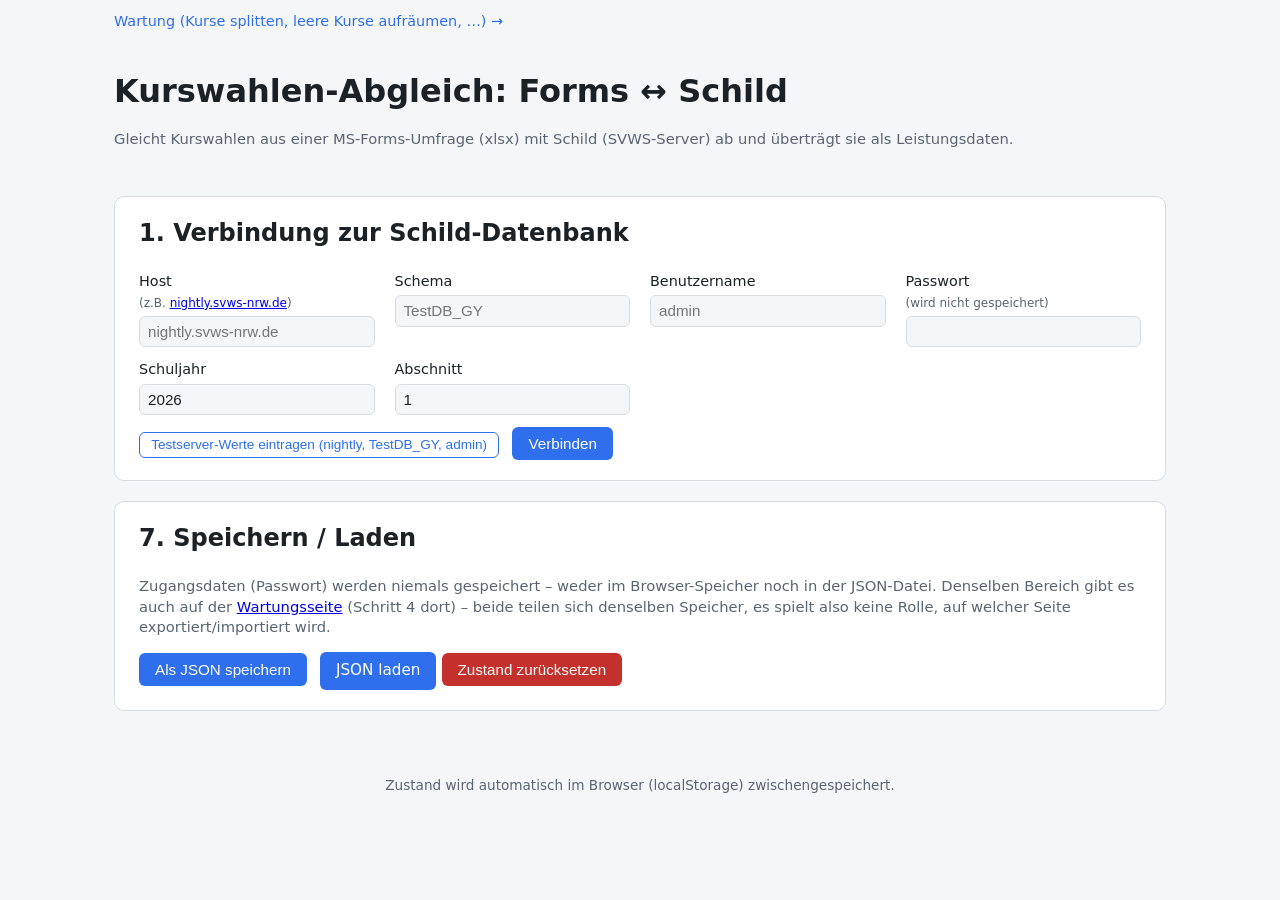
==== commit 5227c5ff: "neue Zugangsdaten im nightly server - daher update nötig" ====
--- a/index.html
+++ b/index.html
@@ -18,11 +18,11 @@
 <section id="section-connection" class="card">
   <h2>1. Verbindung zur Schild-Datenbank</h2>
   <div class="grid-form">
-    <label>Host <small>(z.B. nightly.svws-nrw.de)</small>
+    <label>Host <small>(z.B. <a href="https://nightly.svws-nrw.de" target="_blank" rel="noopener">nightly.svws-nrw.de</a>)</small>
       <input type="text" id="conn-host" placeholder="nightly.svws-nrw.de" />
     </label>
     <label>Schema
-      <input type="text" id="conn-schema" placeholder="GymAbiLite" />
+      <input type="text" id="conn-schema" placeholder="TestDB_GY" />
     </label>
     <label>Benutzername
       <input type="text" id="conn-username" placeholder="admin" autocomplete="username" />
@@ -37,6 +37,7 @@
       <input type="number" id="conn-abschnitt" min="1" max="2" placeholder="1" />
     </label>
   </div>
+  <button type="button" class="btn-secondary" id="btn-fill-testdata">Testserver-Werte eintragen (nightly, TestDB_GY, admin)</button>
   <button id="btn-connect">Verbinden</button>
   <span id="connect-status" class="status-msg"></span>
 
@@ -342,6 +343,7 @@
 
 <script src="js/vendor/xlsx.full.min.js"></script>
 <script src="js/svwsApi.js"></script>
+<script src="js/sharedCode.js"></script>
 <script src="js/formsImport.js"></script>
 <script src="js/matching.js"></script>
 <script src="js/storage.js"></script>
--- a/css/style.css
+++ b/css/style.css
@@ -61,6 +61,34 @@
 
 .card h2 { margin-top: 0; }
 
+/* Ein-/ausklappbare Bausteine (z.B. wartung.html, Bereich "3. Wartung") - jeder Baustein ein natives
+   <details>, Überschrift als <summary> mit eigenem Pfeil-Indikator statt des Browser-Standardmarkers. */
+.wartung-baustein {
+  border-top: 1px solid var(--border);
+  margin-top: 1rem;
+  padding-top: 0.75rem;
+}
+.wartung-baustein:first-of-type { border-top: none; margin-top: 0; padding-top: 0; }
+.wartung-baustein > summary {
+  display: flex;
+  align-items: center;
+  gap: 0.5rem;
+  cursor: pointer;
+  list-style: none;
+  user-select: none;
+}
+.wartung-baustein > summary::-webkit-details-marker { display: none; }
+.wartung-baustein > summary::before {
+  content: "▸";
+  display: inline-block;
+  flex-shrink: 0;
+  color: var(--muted);
+  transition: transform 0.15s ease;
+}
+.wartung-baustein[open] > summary::before { transform: rotate(90deg); }
+.wartung-baustein > summary h3 { margin: 0; }
+.wartung-baustein > summary:hover h3 { color: var(--accent); }
+
 .hidden { display: none !important; }
 
 .grid-form {
@@ -137,6 +165,72 @@
 .status-msg.ok { color: var(--ok); }
 .status-msg.warn { color: var(--warn); }
 .status-msg.error { color: var(--error); }
+
+/* Aufklappbarer Hinweis bei Netzwerkfehlern (Server nicht erreichbar), direkt hinter der jeweiligen
+   .status-msg eingefügt - siehe setStatus()/networkErrorHintHtml() in js/app.js bzw. js/wartung.js. */
+.network-error-hint {
+  margin: 0.4rem 0 0.4rem 0.5rem;
+  padding: 0.5rem 0.75rem;
+  border: 1px solid var(--border);
+  border-radius: 8px;
+  background: var(--bg);
+  font-size: 0.85rem;
+  max-width: 34rem;
+}
+.network-error-hint summary { cursor: pointer; color: var(--accent); font-weight: 600; }
+.network-error-hint p, .network-error-hint ol { margin: 0.5rem 0 0; }
+.network-error-hint ol { padding-left: 1.25rem; }
+.network-error-hint code {
+  font-family: ui-monospace, Consolas, monospace;
+  background: var(--card-bg);
+  border: 1px solid var(--border);
+  border-radius: 4px;
+  padding: 0.05rem 0.3rem;
+}
+
+/* (i)-Info-Symbol für Detail-Listen (z.B. betroffene Namen) - Overlay per reinem CSS-Hover (oder
+   Tastaturfokus), kein JS nötig. `.info-popover-content` ist absolut positioniert, verschiebt beim
+   Einblenden also nichts (anders als ein zuvor genutztes <details>, das den Inhalt in den normalen
+   Textfluss einfügt und dadurch z.B. Tabellenzeilen auseinanderschiebt) - siehe infoPopoverHtml() in
+   js/sharedCode.js. */
+.info-popover { position: relative; display: inline-block; margin-left: 0.3rem; vertical-align: middle; }
+.info-popover-icon {
+  cursor: pointer;
+  border: none;
+  background: none;
+  padding: 0;
+  color: var(--accent);
+  font-weight: 700;
+  font-size: 1rem;
+  line-height: 1;
+}
+.info-popover-icon:hover, .info-popover-icon:focus-visible { text-decoration: underline; }
+.info-popover-content {
+  position: absolute;
+  z-index: 20;
+  left: 0;
+  top: 100%;
+  margin-top: 0.3rem;
+  padding: 0.5rem 0.75rem;
+  border: 1px solid var(--border);
+  border-radius: 8px;
+  background: var(--card-bg);
+  font-size: 0.85rem;
+  max-width: 22rem;
+  box-shadow: 0 2px 8px rgba(0, 0, 0, 0.2);
+  visibility: hidden;
+  opacity: 0;
+  transition: opacity 0.1s ease;
+  pointer-events: none;
+}
+.info-popover:hover .info-popover-content,
+.info-popover:focus-within .info-popover-content {
+  visibility: visible;
+  opacity: 1;
+  pointer-events: auto;
+}
+.info-popover-content ul { margin: 0; padding-left: 1.1rem; }
+.info-popover-content li { margin: 0.1rem 0; }
 
 .counts { margin-top: 0.5rem; font-size: 0.9rem; color: var(--muted); }
 
